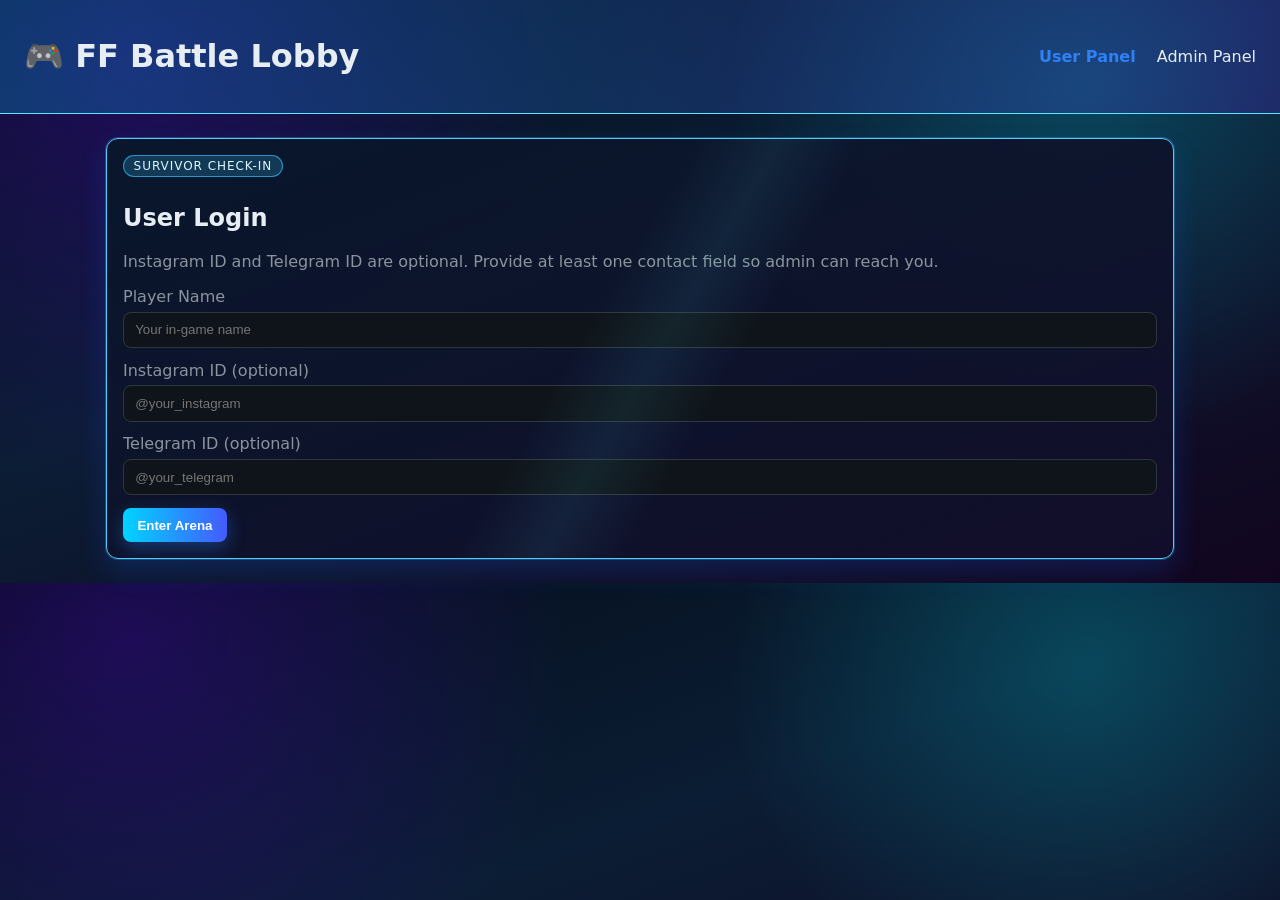
==== index.html @ dbab9e2a "Add prize pool and profit view with upgraded gaming UI" ====
<!doctype html>
<html lang="en">
<head>
  <meta charset="UTF-8" />
  <meta name="viewport" content="width=device-width, initial-scale=1.0" />
  <title>FF Tournament Hub - User Panel</title>
  <link rel="stylesheet" href="styles.css" />
</head>
<body class="ff-user-bg">
  <header class="topbar ff-user-topbar">
    <h1>🎮 FF Battle Lobby</h1>
    <nav>
      <a href="index.html" class="active">User Panel</a>
      <a href="admin.html">Admin Panel</a>
    </nav>
  </header>

  <main class="container">
    <section id="loginSection" class="card ff-user-card ff-user-hero">
      <p class="ff-badge ff-blue">SURVIVOR CHECK-IN</p>
      <h2>User Login</h2>
      <p class="hint">Instagram ID and Telegram ID are optional. Provide at least one contact field so admin can reach you.</p>
      <form id="loginForm" class="form-grid">
        <label>
          Player Name
          <input type="text" id="playerName" required placeholder="Your in-game name" />
        </label>
        <label>
          Instagram ID (optional)
          <input type="text" id="instagramId" placeholder="@your_instagram" />
        </label>
        <label>
          Telegram ID (optional)
          <input type="text" id="telegramId" placeholder="@your_telegram" />
        </label>
        <button type="submit" class="ff-btn-blue">Enter Arena</button>
      </form>
    </section>

    <section id="dashboardSection" class="hidden">
      <div class="card welcome-row ff-user-card ff-user-hero">
        <div>
          <p class="ff-badge ff-blue">READY TO DROP</p>
          <h2 id="welcomeMsg">Welcome</h2>
          <p class="hint">Pick a tournament, check prize pool and profit stats, then enroll with UTR.</p>
        </div>
        <button id="logoutBtn" class="danger">Logout</button>
      </div>

      <section class="card ff-user-card">
        <h3>⚡ Available Tournaments</h3>
        <div id="tournamentList" class="grid"></div>
      </section>

      <section class="card ff-user-card">
        <h3>📌 My Enrollments</h3>
        <div id="myEnrollments"></div>
      </section>

      <section class="card ff-user-card">
        <h3>📞 Contact</h3>
        <p>Need help? Reach admin on Telegram: <strong>@ff_tourney_admin</strong></p>
        <p>Email: <strong>support@ffhub.local</strong></p>
      </section>
    </section>
  </main>

  <dialog id="enrollDialog">
    <form method="dialog" id="enrollForm" class="dialog-content">
      <h3>Enroll in Tournament</h3>
      <p id="selectedTournament"></p>
      <div class="qr-box">
        <img id="qrImage" alt="Payment QR" />
      </div>
      <label>
        UTR Number
        <input id="utrInput" required placeholder="Enter UTR after payment" />
      </label>
      <menu>
        <button value="cancel" type="button" id="cancelEnroll">Cancel</button>
        <button type="submit" class="ff-btn-blue">Submit Enrollment</button>
      </menu>
    </form>
  </dialog>

  <script src="app.js"></script>
</body>
</html>
---- styles.css ----
:root {
  --bg: #0d1117;
  --card: #161b22;
  --text: #e6edf3;
  --muted: #8b949e;
  --accent: #2f81f7;
  --danger: #f85149;
  --success: #3fb950;
  --border: #30363d;
}

* { box-sizing: border-box; }
body {
  margin: 0;
  font-family: Inter, system-ui, -apple-system, Segoe UI, Roboto, sans-serif;
  color: var(--text);
  background: var(--bg);
}

.topbar {
  padding: 1rem 1.5rem;
  border-bottom: 1px solid var(--border);
  display: flex;
  justify-content: space-between;
  align-items: center;
}

a { color: var(--text); text-decoration: none; margin-left: 1rem; }
.active { color: var(--accent); font-weight: 700; }

.container { max-width: 1100px; margin: 1.5rem auto; padding: 0 1rem; }
.admin-container { max-width: 1020px; }

.card {
  background: var(--card);
  border: 1px solid var(--border);
  border-radius: 12px;
  padding: 1rem;
  margin-bottom: 1rem;
}

.form-grid {
  display: grid;
  gap: 0.8rem;
}

.admin-form-grid {
  grid-template-columns: repeat(auto-fit, minmax(220px, 1fr));
}

label { display: grid; gap: 0.35rem; color: var(--muted); }
input {
  background: #0f141a;
  border: 1px solid var(--border);
  color: var(--text);
  padding: 0.6rem 0.7rem;
  border-radius: 8px;
}

button {
  background: var(--accent);
  color: white;
  border: none;
  border-radius: 8px;
  padding: 0.6rem 0.9rem;
  cursor: pointer;
  width: fit-content;
}
button:disabled { opacity: 0.5; cursor: not-allowed; }
button.danger { background: var(--danger); }
.hint { color: var(--muted); }
.hidden { display: none; }

.grid {
  display: grid;
  grid-template-columns: repeat(auto-fill, minmax(290px, 1fr));
  gap: 0.9rem;
}

.t-card {
  border: 1px solid var(--border);
  border-radius: 10px;
  padding: 0.8rem;
  background: #0f141a;
}

.t-head {
  display: flex;
  justify-content: space-between;
  align-items: center;
  gap: 0.7rem;
}

.ff-chip {
  font-size: 0.72rem;
  color: #d2f2ff;
  background: rgba(59, 199, 255, 0.2);
  border: 1px solid rgba(59, 199, 255, 0.5);
  padding: 0.2rem 0.5rem;
  border-radius: 999px;
}

.profit-plus { color: #7effa8; }
.profit-minus { color: #ff8b8b; }

.status { font-weight: 700; }
.status.pending { color: #d29922; }
.status.accepted { color: var(--success); }
.status.rejected { color: var(--danger); }

.welcome-row { display: flex; justify-content: space-between; align-items: center; }

dialog {
  border: 1px solid var(--border);
  border-radius: 12px;
  background: var(--card);
  color: var(--text);
  width: min(460px, 95vw);
}

.dialog-content { display: grid; gap: 0.8rem; }
.qr-box {
  border: 1px dashed var(--border);
  border-radius: 8px;
  padding: 0.6rem;
  display: flex;
  justify-content: center;
}
.qr-box img { width: 220px; max-width: 100%; border-radius: 6px; }

.row {
  display: flex;
  justify-content: space-between;
  align-items: center;
  gap: 0.8rem;
  padding: 0.5rem 0;
  border-bottom: 1px solid var(--border);
}

.ff-admin-bg {
  background: radial-gradient(circle at top right, #2f0a0a 0%, #1c0717 40%, #0a0f16 100%);
}

.ff-admin-topbar {
  border-bottom: 1px solid #ff7a00;
  background: linear-gradient(90deg, rgba(255, 122, 0, 0.2), rgba(255, 42, 109, 0.12));
}

.ff-login-card,
.ff-headline-card,
.ff-card-glow {
  border-color: #ff7a00;
  box-shadow: 0 0 0 1px rgba(255, 122, 0, 0.25), 0 10px 30px rgba(255, 92, 0, 0.15);
  background: linear-gradient(160deg, rgba(35, 14, 20, 0.96), rgba(21, 20, 34, 0.95));
}

.ff-badge {
  display: inline-block;
  font-size: 0.75rem;
  letter-spacing: 0.08em;
  color: #ffd28c;
  background: rgba(255, 122, 0, 0.18);
  border: 1px solid rgba(255, 122, 0, 0.6);
  border-radius: 999px;
  padding: 0.2rem 0.6rem;
  margin: 0 0 0.45rem;
}

.ff-btn {
  background: linear-gradient(90deg, #ff7a00, #ff2a6d);
  font-weight: 700;
}

.ff-user-bg {
  background:
    radial-gradient(circle at 10% 10%, rgba(102, 0, 255, 0.25), transparent 35%),
    radial-gradient(circle at 85% 15%, rgba(0, 240, 255, 0.2), transparent 30%),
    linear-gradient(160deg, #040d18 0%, #0b1d34 45%, #12051f 100%);
}

.ff-user-topbar {
  border-bottom: 1px solid #5ae6ff;
  background: linear-gradient(90deg, rgba(0, 196, 255, 0.24), rgba(106, 38, 255, 0.2));
}

.ff-user-card {
  border-color: #4ecbff;
  box-shadow: 0 0 0 1px rgba(78, 203, 255, 0.25), 0 12px 28px rgba(24, 98, 255, 0.2);
  background: linear-gradient(160deg, rgba(8, 23, 42, 0.94), rgba(18, 14, 43, 0.94));
}

.ff-user-hero {
  position: relative;
  overflow: hidden;
}

.ff-user-hero::after {
  content: '';
  position: absolute;
  inset: 0;
  background: linear-gradient(120deg, transparent 45%, rgba(84, 230, 255, 0.08), transparent 58%);
  pointer-events: none;
}

.ff-blue {
  color: #ddf7ff;
  background: rgba(59, 199, 255, 0.2);
  border-color: rgba(59, 199, 255, 0.65);
}

.ff-btn-blue {
  background: linear-gradient(90deg, #00d4ff, #445bff);
  font-weight: 700;
  box-shadow: 0 6px 18px rgba(41, 134, 255, 0.35);
}

.ff-game-card {
  border-color: rgba(84, 230, 255, 0.45);
  background: rgba(4, 19, 39, 0.9);
}
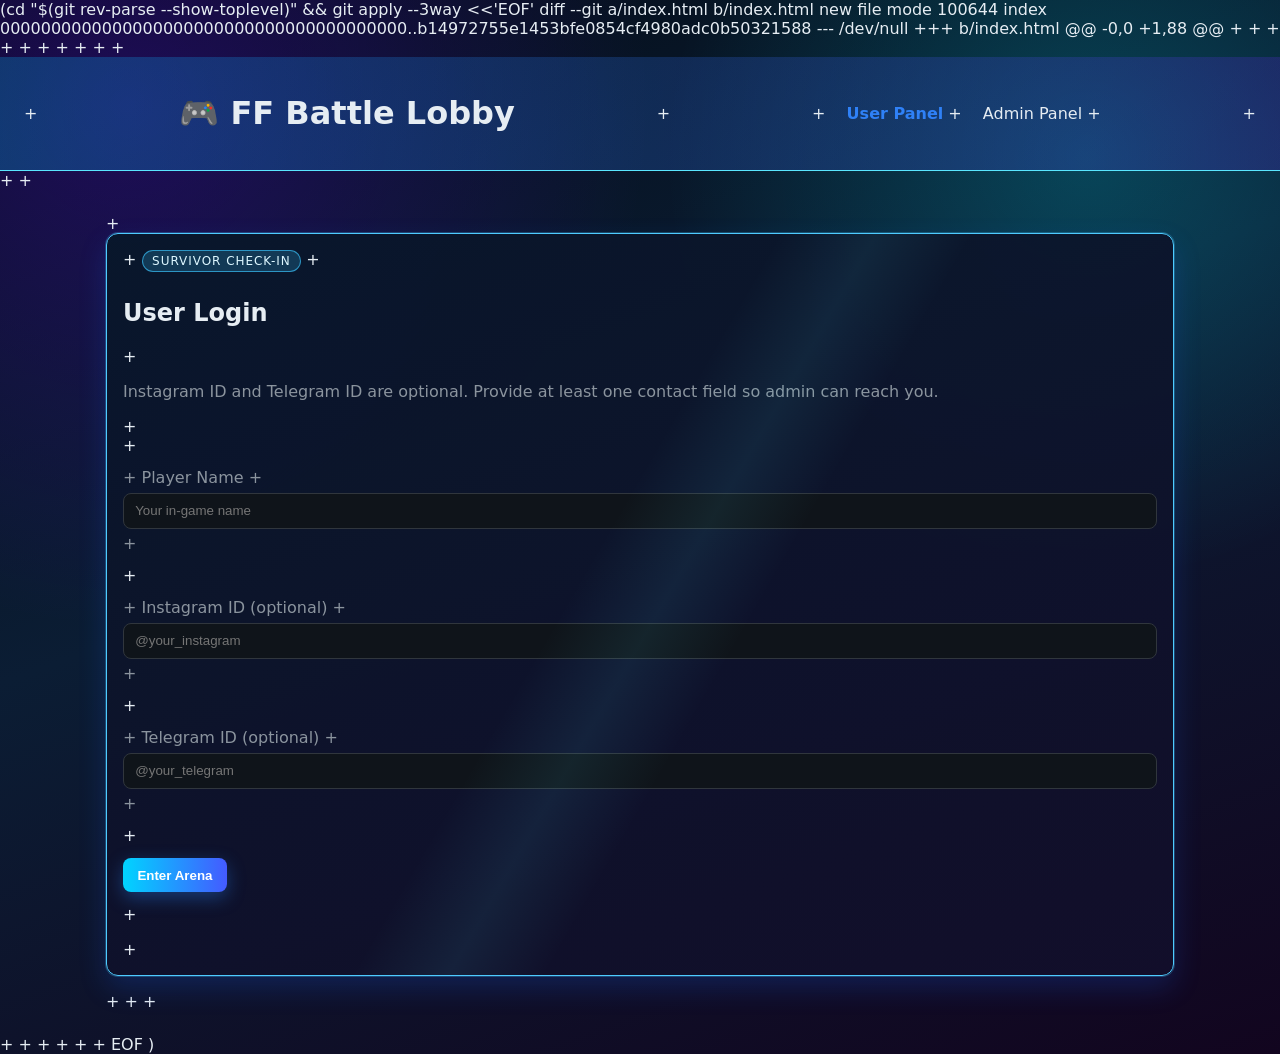
==== commit 390900f5: "Create index.html" ====
--- a/index.html
+++ b/index.html
@@ -1,88 +1,98 @@
-<!doctype html>
-<html lang="en">
-<head>
-  <meta charset="UTF-8" />
-  <meta name="viewport" content="width=device-width, initial-scale=1.0" />
-  <title>FF Tournament Hub - User Panel</title>
-  <link rel="stylesheet" href="styles.css" />
-</head>
-<body class="ff-user-bg">
-  <header class="topbar ff-user-topbar">
-    <h1>🎮 FF Battle Lobby</h1>
-    <nav>
-      <a href="index.html" class="active">User Panel</a>
-      <a href="admin.html">Admin Panel</a>
-    </nav>
-  </header>
-
-  <main class="container">
-    <section id="loginSection" class="card ff-user-card ff-user-hero">
-      <p class="ff-badge ff-blue">SURVIVOR CHECK-IN</p>
-      <h2>User Login</h2>
-      <p class="hint">Instagram ID and Telegram ID are optional. Provide at least one contact field so admin can reach you.</p>
-      <form id="loginForm" class="form-grid">
-        <label>
-          Player Name
-          <input type="text" id="playerName" required placeholder="Your in-game name" />
-        </label>
-        <label>
-          Instagram ID (optional)
-          <input type="text" id="instagramId" placeholder="@your_instagram" />
-        </label>
-        <label>
-          Telegram ID (optional)
-          <input type="text" id="telegramId" placeholder="@your_telegram" />
-        </label>
-        <button type="submit" class="ff-btn-blue">Enter Arena</button>
-      </form>
-    </section>
-
-    <section id="dashboardSection" class="hidden">
-      <div class="card welcome-row ff-user-card ff-user-hero">
-        <div>
-          <p class="ff-badge ff-blue">READY TO DROP</p>
-          <h2 id="welcomeMsg">Welcome</h2>
-          <p class="hint">Pick a tournament, check prize pool and profit stats, then enroll with UTR.</p>
-        </div>
-        <button id="logoutBtn" class="danger">Logout</button>
-      </div>
-
-      <section class="card ff-user-card">
-        <h3>⚡ Available Tournaments</h3>
-        <div id="tournamentList" class="grid"></div>
-      </section>
-
-      <section class="card ff-user-card">
-        <h3>📌 My Enrollments</h3>
-        <div id="myEnrollments"></div>
-      </section>
-
-      <section class="card ff-user-card">
-        <h3>📞 Contact</h3>
-        <p>Need help? Reach admin on Telegram: <strong>@ff_tourney_admin</strong></p>
-        <p>Email: <strong>support@ffhub.local</strong></p>
-      </section>
-    </section>
-  </main>
-
-  <dialog id="enrollDialog">
-    <form method="dialog" id="enrollForm" class="dialog-content">
-      <h3>Enroll in Tournament</h3>
-      <p id="selectedTournament"></p>
-      <div class="qr-box">
-        <img id="qrImage" alt="Payment QR" />
-      </div>
-      <label>
-        UTR Number
-        <input id="utrInput" required placeholder="Enter UTR after payment" />
-      </label>
-      <menu>
-        <button value="cancel" type="button" id="cancelEnroll">Cancel</button>
-        <button type="submit" class="ff-btn-blue">Submit Enrollment</button>
-      </menu>
-    </form>
-  </dialog>
-
-  <script src="app.js"></script>
-</body>
-</html>
+ (cd "$(git rev-parse --show-toplevel)" && git apply --3way <<'EOF' 
+diff --git a/index.html b/index.html
+new file mode 100644
+index 0000000000000000000000000000000000000000..b14972755e1453bfe0854cf4980adc0b50321588
+--- /dev/null
++++ b/index.html
+@@ -0,0 +1,88 @@
++<!doctype html>
++<html lang="en">
++<head>
++  <meta charset="UTF-8" />
++  <meta name="viewport" content="width=device-width, initial-scale=1.0" />
++  <title>FF Tournament Hub - User Panel</title>
++  <link rel="stylesheet" href="styles.css" />
++</head>
++<body class="ff-user-bg">
++  <header class="topbar ff-user-topbar">
++    <h1>🎮 FF Battle Lobby</h1>
++    <nav>
++      <a href="index.html" class="active">User Panel</a>
++      <a href="admin.html">Admin Panel</a>
++    </nav>
++  </header>
++
++  <main class="container">
++    <section id="loginSection" class="card ff-user-card ff-user-hero">
++      <p class="ff-badge ff-blue">SURVIVOR CHECK-IN</p>
++      <h2>User Login</h2>
++      <p class="hint">Instagram ID and Telegram ID are optional. Provide at least one contact field so admin can reach you.</p>
++      <form id="loginForm" class="form-grid">
++        <label>
++          Player Name
++          <input type="text" id="playerName" required placeholder="Your in-game name" />
++        </label>
++        <label>
++          Instagram ID (optional)
++          <input type="text" id="instagramId" placeholder="@your_instagram" />
++        </label>
++        <label>
++          Telegram ID (optional)
++          <input type="text" id="telegramId" placeholder="@your_telegram" />
++        </label>
++        <button type="submit" class="ff-btn-blue">Enter Arena</button>
++      </form>
++    </section>
++
++    <section id="dashboardSection" class="hidden">
++      <div class="card welcome-row ff-user-card ff-user-hero">
++        <div>
++          <p class="ff-badge ff-blue">READY TO DROP</p>
++          <h2 id="welcomeMsg">Welcome</h2>
++          <p class="hint">Pick a tournament, check prize pool and profit stats, then enroll with UTR.</p>
++        </div>
++        <button id="logoutBtn" class="danger">Logout</button>
++      </div>
++
++      <section class="card ff-user-card">
++        <h3>⚡ Available Tournaments</h3>
++        <div id="tournamentList" class="grid"></div>
++      </section>
++
++      <section class="card ff-user-card">
++        <h3>📌 My Enrollments</h3>
++        <div id="myEnrollments"></div>
++      </section>
++
++      <section class="card ff-user-card">
++        <h3>📞 Contact</h3>
++        <p>Need help? Reach admin on Telegram: <strong>@ff_tourney_admin</strong></p>
++        <p>Email: <strong>support@ffhub.local</strong></p>
++      </section>
++    </section>
++  </main>
++
++  <dialog id="enrollDialog">
++    <form method="dialog" id="enrollForm" class="dialog-content">
++      <h3>Enroll in Tournament</h3>
++      <p id="selectedTournament"></p>
++      <div class="qr-box">
++        <img id="qrImage" alt="Payment QR" />
++      </div>
++      <label>
++        UTR Number
++        <input id="utrInput" required placeholder="Enter UTR after payment" />
++      </label>
++      <menu>
++        <button value="cancel" type="button" id="cancelEnroll">Cancel</button>
++        <button type="submit" class="ff-btn-blue">Submit Enrollment</button>
++      </menu>
++    </form>
++  </dialog>
++
++  <script src="app.js"></script>
++</body>
++</html>
+ 
+EOF
+)
